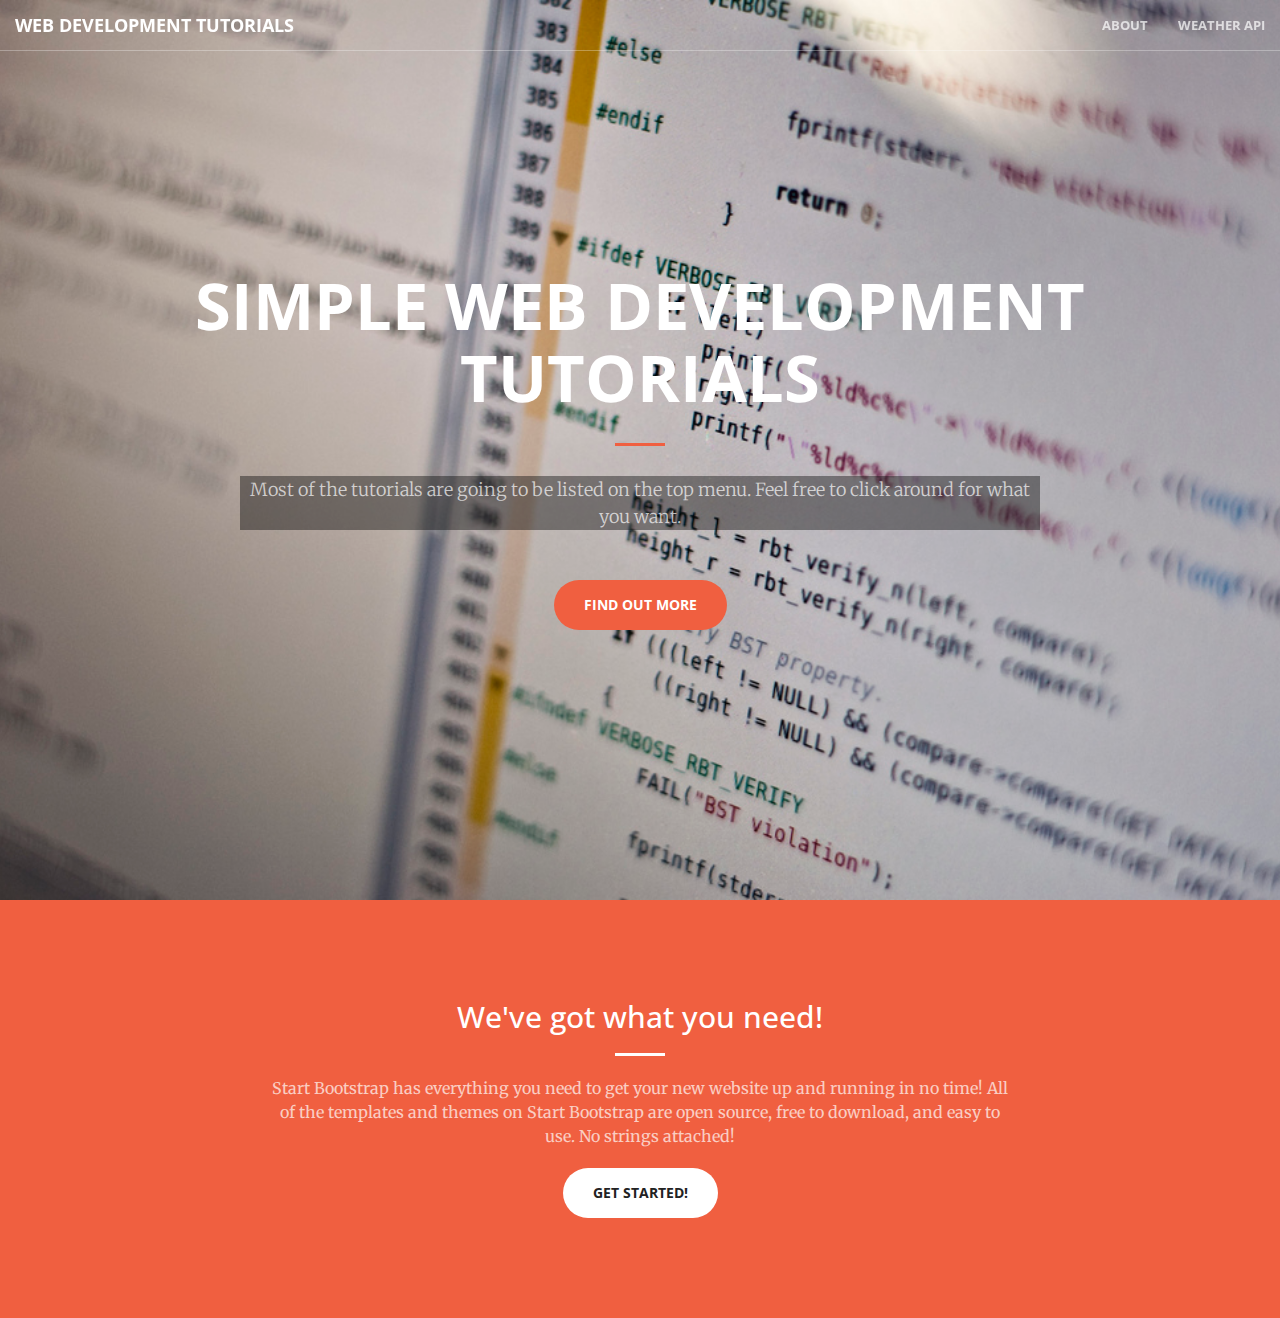
==== index.html @ ece1f292 "changed html page" ====
<!DOCTYPE html>
<html lang="en">

<head>

    <meta charset="utf-8">
    <meta http-equiv="X-UA-Compatible" content="IE=edge">
    <meta name="viewport" content="width=device-width, initial-scale=1">
    <meta name="description" content="">
    <meta name="author" content="">

    <title>Web Tutorials</title>

    <!-- Bootstrap Core CSS -->
    <link rel="stylesheet" href="css/bootstrap.min.css" type="text/css">

    <!-- Custom Fonts -->
    <link href='https://fonts.googleapis.com/css?family=Open+Sans:300italic,400italic,600italic,700italic,800italic,400,300,600,700,800' rel='stylesheet' type='text/css'>
    <link href='https://fonts.googleapis.com/css?family=Merriweather:400,300,300italic,400italic,700,700italic,900,900italic' rel='stylesheet' type='text/css'>
    <link rel="stylesheet" href="font-awesome/css/font-awesome.min.css" type="text/css">

    <!-- Plugin CSS -->
    <link rel="stylesheet" href="css/animate.min.css" type="text/css">

    <!-- Custom CSS -->
    <link rel="stylesheet" href="css/creative.css" type="text/css">

    <!-- HTML5 Shim and Respond.js IE8 support of HTML5 elements and media queries -->
    <!-- WARNING: Respond.js doesn't work if you view the page via file:// -->
    <!--[if lt IE 9]>
        <script src="https://oss.maxcdn.com/libs/html5shiv/3.7.0/html5shiv.js"></script>
        <script src="https://oss.maxcdn.com/libs/respond.js/1.4.2/respond.min.js"></script>
    <![endif]-->

</head>

<body id="page-top">

    <nav id="mainNav" class="navbar navbar-default navbar-fixed-top">
        <div class="container-fluid">
            <!-- Brand and toggle get grouped for better mobile display -->
            <div class="navbar-header">
                <button type="button" class="navbar-toggle collapsed" data-toggle="collapse" data-target="#bs-example-navbar-collapse-1">
                    <span class="sr-only">Toggle navigation</span>
                    <span class="icon-bar"></span>
                    <span class="icon-bar"></span>
                    <span class="icon-bar"></span>
                </button>
                <a class="navbar-brand page-scroll" href="#page-top">Web Development Tutorials</a>
            </div>

            <!-- Collect the nav links, forms, and other content for toggling -->
            <div class="collapse navbar-collapse" id="bs-example-navbar-collapse-1">
                <ul class="nav navbar-nav navbar-right">
                    <li>
                        <a class="page-scroll" href="#about">About</a>
                    </li>
                    <li>
                        <a class="page-scroll" href="html/weatherAPI.html">Weather API</a>
                    </li>
                </ul>
            </div>
            <!-- /.navbar-collapse -->
        </div>
        <!-- /.container-fluid -->
    </nav>

    <header>
        <div class="header-content">
            <div class="header-content-inner">
                <h1>Simple Web Development Tutorials</h1>
                <hr>
                <p>Most of the tutorials are going to be listed on the top menu. Feel free to click around for what you want.</p>
                <a href="#about" class="btn btn-primary btn-xl page-scroll">Find Out More</a>
            </div>
        </div>
    </header>

    <section class="bg-primary" id="about">
        <div class="container">
            <div class="row">
                <div class="col-lg-8 col-lg-offset-2 text-center">
                    <h2 class="section-heading">We've got what you need!</h2>
                    <hr class="light">
                    <p class="text-faded">Start Bootstrap has everything you need to get your new website up and running in no time! All of the templates and themes on Start Bootstrap are open source, free to download, and easy to use. No strings attached!</p>
                    <a href="#" class="btn btn-default btn-xl">Get Started!</a>
                </div>
            </div>
        </div>
    </section>

    <!-- jQuery -->
    <script src="js/jquery.js"></script>

    <!-- Bootstrap Core JavaScript -->
    <script src="js/bootstrap.min.js"></script>

    <!-- Plugin JavaScript -->
    <script src="js/jquery.easing.min.js"></script>
    <script src="js/jquery.fittext.js"></script>
    <script src="js/wow.min.js"></script>

    <!-- Custom Theme JavaScript -->
    <script src="js/creative.js"></script>

</body>

</html>
---- css/creative.css ----
/*!
 * Start Bootstrap - Creative Bootstrap Theme (http://startbootstrap.com)
 * Code licensed under the Apache License v2.0.
 * For details, see http://www.apache.org/licenses/LICENSE-2.0.
 */

html,
body {
    width: 100%;
    height: 100%;
}

body {
    font-family: Merriweather,'Helvetica Neue',Arial,sans-serif;
}

hr {
    max-width: 50px;
    border-color: #f05f40;
    border-width: 3px;
}

hr.light {
    border-color: #fff;
}

a {
    color: #f05f40;
    -webkit-transition: all .35s;
    -moz-transition: all .35s;
    transition: all .35s;
}

a:hover,
a:focus {
    color: #eb3812;
}

h1,
h2,
h3,
h4,
h5,
h6 {
    font-family: 'Open Sans','Helvetica Neue',Arial,sans-serif;
}

p {
    margin-bottom: 20px;
    font-size: 16px;
    line-height: 1.5;
}

.bg-primary {
    background-color: #f05f40;
}

.bg-dark {
    color: #fff;
    background-color: #222;
}

.text-faded {
    color: rgba(255,255,255,.7);
}

section {
    padding: 100px 0;
}

aside {
    padding: 50px 0;
}

.no-padding {
    padding: 0;
}

.navbar-default {
    border-color: rgba(34,34,34,.05);
    font-family: 'Open Sans','Helvetica Neue',Arial,sans-serif;
    background-color: #fff;
    -webkit-transition: all .35s;
    -moz-transition: all .35s;
    transition: all .35s;
}

.navbar-default .navbar-header .navbar-brand {
    text-transform: uppercase;
    font-family: 'Open Sans','Helvetica Neue',Arial,sans-serif;
    font-weight: 700;
    color: #f05f40;
}

.navbar-default .navbar-header .navbar-brand:hover,
.navbar-default .navbar-header .navbar-brand:focus {
    color: #eb3812;
}

.navbar-default .nav > li>a,
.navbar-default .nav>li>a:focus {
    text-transform: uppercase;
    font-size: 13px;
    font-weight: 700;
    color: #222;
}

.navbar-default .nav > li>a:hover,
.navbar-default .nav>li>a:focus:hover {
    color: #f05f40;
}

.navbar-default .nav > li.active>a,
.navbar-default .nav>li.active>a:focus {
    color: #f05f40!important;
    background-color: transparent;
}

.navbar-default .nav > li.active>a:hover,
.navbar-default .nav>li.active>a:focus:hover {
    background-color: transparent;
}

@media(min-width:768px) {
    .navbar-default {
        border-color: rgba(255,255,255,.3);
        background-color: transparent;
    }

    .navbar-default .navbar-header .navbar-brand {
        color: rgba(255,255,255,.7);
    }

    .navbar-default .navbar-header .navbar-brand:hover,
    .navbar-default .navbar-header .navbar-brand:focus {
        color: #fff;
    }

    .navbar-default .nav > li>a,
    .navbar-default .nav>li>a:focus {
        color: rgba(255,255,255,.7);
    }

    .navbar-default .nav > li>a:hover,
    .navbar-default .nav>li>a:focus:hover {
        color: #fff;
    }

    .navbar-default.affix {
        border-color: rgba(34,34,34,.05);
        background-color: #fff;
    }

    .navbar-default.affix .navbar-header .navbar-brand {
        font-size: 14px;
        color: #f05f40;
    }

    .navbar-default.affix .navbar-header .navbar-brand:hover,
    .navbar-default.affix .navbar-header .navbar-brand:focus {
        color: #eb3812;
    }

    .navbar-default.affix .nav > li>a,
    .navbar-default.affix .nav>li>a:focus {
        color: #222;
    }

    .navbar-default.affix .nav > li>a:hover,
    .navbar-default.affix .nav>li>a:focus:hover {
        color: #f05f40;
    }
}

header {
    position: relative;
    width: 100%;
    min-height: auto;
    text-align: center;
    color: #fff;
    background-image: url(../img/coding_background.jpg);
    background-position: center;
    -webkit-background-size: cover;
    -moz-background-size: cover;
    background-size: cover;
    -o-background-size: cover;
}

.weather_header {
    background-image: url(../img/rain.jpg);
}

header .header-content {
    position: relative;
    width: 100%;
    padding: 100px 15px;
    text-align: center;
}

header .header-content .header-content-inner h1 {
    margin-top: 0;
    margin-bottom: 0;
    text-transform: uppercase;
    font-weight: 700;
}

header .header-content .header-content-inner hr {
    margin: 30px auto;
}

header .header-content .header-content-inner p {
    margin-bottom: 50px;
    font-size: 16px;
    font-weight: 300;
    color: rgba(255,255,255,.7);
}

@media(min-width:768px) {
    header {
        min-height: 100%;
    }

    header .header-content {
        position: absolute;
        top: 50%;
        padding: 0 50px;
        -webkit-transform: translateY(-50%);
        -ms-transform: translateY(-50%);
        transform: translateY(-50%);
    }

    header .header-content .header-content-inner {
        margin-right: auto;
        margin-left: auto;
        max-width: 1000px;
    }

    header .header-content .header-content-inner p {
        margin-right: auto;
        margin-left: auto;
        max-width: 80%;
        font-size: 18px;
        background: rgba(8, 8, 8, 0.41);
    }
}

.section-heading {
    margin-top: 0;
}

.service-box {
    margin: 50px auto 0;
    max-width: 400px;
}

@media(min-width:992px) {
    .service-box {
        margin: 20px auto 0;
    }
}

.service-box p {
    margin-bottom: 0;
}

.portfolio-box {
    display: block;
    position: relative;
    margin: 0 auto;
    max-width: 650px;
}

.portfolio-box .portfolio-box-caption {
    display: block;
    position: absolute;
    bottom: 0;
    width: 100%;
    height: 100%;
    text-align: center;
    color: #fff;
    opacity: 0;
    background: rgba(240,95,64,.9);
    -webkit-transition: all .35s;
    -moz-transition: all .35s;
    transition: all .35s;
}

.portfolio-box .portfolio-box-caption .portfolio-box-caption-content {
    position: absolute;
    top: 50%;
    width: 100%;
    text-align: center;
    transform: translateY(-50%);
}

.portfolio-box .portfolio-box-caption .portfolio-box-caption-content .project-category,
.portfolio-box .portfolio-box-caption .portfolio-box-caption-content .project-name {
    padding: 0 15px;
    font-family: 'Open Sans','Helvetica Neue',Arial,sans-serif;
}

.portfolio-box .portfolio-box-caption .portfolio-box-caption-content .project-category {
    text-transform: uppercase;
    font-size: 14px;
    font-weight: 600;
}

.portfolio-box .portfolio-box-caption .portfolio-box-caption-content .project-name {
    font-size: 18px;
}

.portfolio-box:hover .portfolio-box-caption {
    opacity: 1;
}

@media(min-width:768px) {
    .portfolio-box .portfolio-box-caption .portfolio-box-caption-content .project-category {
        font-size: 16px;
    }

    .portfolio-box .portfolio-box-caption .portfolio-box-caption-content .project-name {
        font-size: 22px;
    }
}

.call-to-action h2 {
    margin: 0 auto 20px;
}

.text-primary {
    color: #f05f40;
}

.no-gutter > [class*=col-] {
    padding-right: 0;
    padding-left: 0;
}

.btn-default {
    border-color: #fff;
    color: #222;
    background-color: #fff;
    -webkit-transition: all .35s;
    -moz-transition: all .35s;
    transition: all .35s;
}

.btn-default:hover,
.btn-default:focus,
.btn-default.focus,
.btn-default:active,
.btn-default.active,
.open > .dropdown-toggle.btn-default {
    border-color: #ededed;
    color: #222;
    background-color: #f2f2f2;
}

.btn-default:active,
.btn-default.active,
.open > .dropdown-toggle.btn-default {
    background-image: none;
}

.btn-default.disabled,
.btn-default[disabled],
fieldset[disabled] .btn-default,
.btn-default.disabled:hover,
.btn-default[disabled]:hover,
fieldset[disabled] .btn-default:hover,
.btn-default.disabled:focus,
.btn-default[disabled]:focus,
fieldset[disabled] .btn-default:focus,
.btn-default.disabled.focus,
.btn-default[disabled].focus,
fieldset[disabled] .btn-default.focus,
.btn-default.disabled:active,
.btn-default[disabled]:active,
fieldset[disabled] .btn-default:active,
.btn-default.disabled.active,
.btn-default[disabled].active,
fieldset[disabled] .btn-default.active {
    border-color: #fff;
    background-color: #fff;
}

.btn-default .badge {
    color: #fff;
    background-color: #222;
}

.btn-primary {
    border-color: #f05f40;
    color: #fff;
    background-color: #f05f40;
    -webkit-transition: all .35s;
    -moz-transition: all .35s;
    transition: all .35s;
}

.btn-primary:hover,
.btn-primary:focus,
.btn-primary.focus,
.btn-primary:active,
.btn-primary.active,
.open > .dropdown-toggle.btn-primary {
    border-color: #ed431f;
    color: #fff;
    background-color: #ee4b28;
}

.btn-primary:active,
.btn-primary.active,
.open > .dropdown-toggle.btn-primary {
    background-image: none;
}

.btn-primary.disabled,
.btn-primary[disabled],
fieldset[disabled] .btn-primary,
.btn-primary.disabled:hover,
.btn-primary[disabled]:hover,
fieldset[disabled] .btn-primary:hover,
.btn-primary.disabled:focus,
.btn-primary[disabled]:focus,
fieldset[disabled] .btn-primary:focus,
.btn-primary.disabled.focus,
.btn-primary[disabled].focus,
fieldset[disabled] .btn-primary.focus,
.btn-primary.disabled:active,
.btn-primary[disabled]:active,
fieldset[disabled] .btn-primary:active,
.btn-primary.disabled.active,
.btn-primary[disabled].active,
fieldset[disabled] .btn-primary.active {
    border-color: #f05f40;
    background-color: #f05f40;
}

.btn-primary .badge {
    color: #f05f40;
    background-color: #fff;
}

.btn {
    border: 0;
    border-radius: 300px;
    text-transform: uppercase;
    font-family: 'Open Sans','Helvetica Neue',Arial,sans-serif;
    font-weight: 700;
}

.btn-xl {
    padding: 15px 30px;
}

::-moz-selection {
    text-shadow: none;
    color: #fff;
    background: #222;
}

::selection {
    text-shadow: none;
    color: #fff;
    background: #222;
}

img::selection {
    color: #fff;
    background: 0 0;
}

img::-moz-selection {
    color: #fff;
    background: 0 0;
}

body {
    webkit-tap-highlight-color: #222;
}

input {
    color: black;
}

/* Styling for Weather Map API */
li a {
    color: white;
}
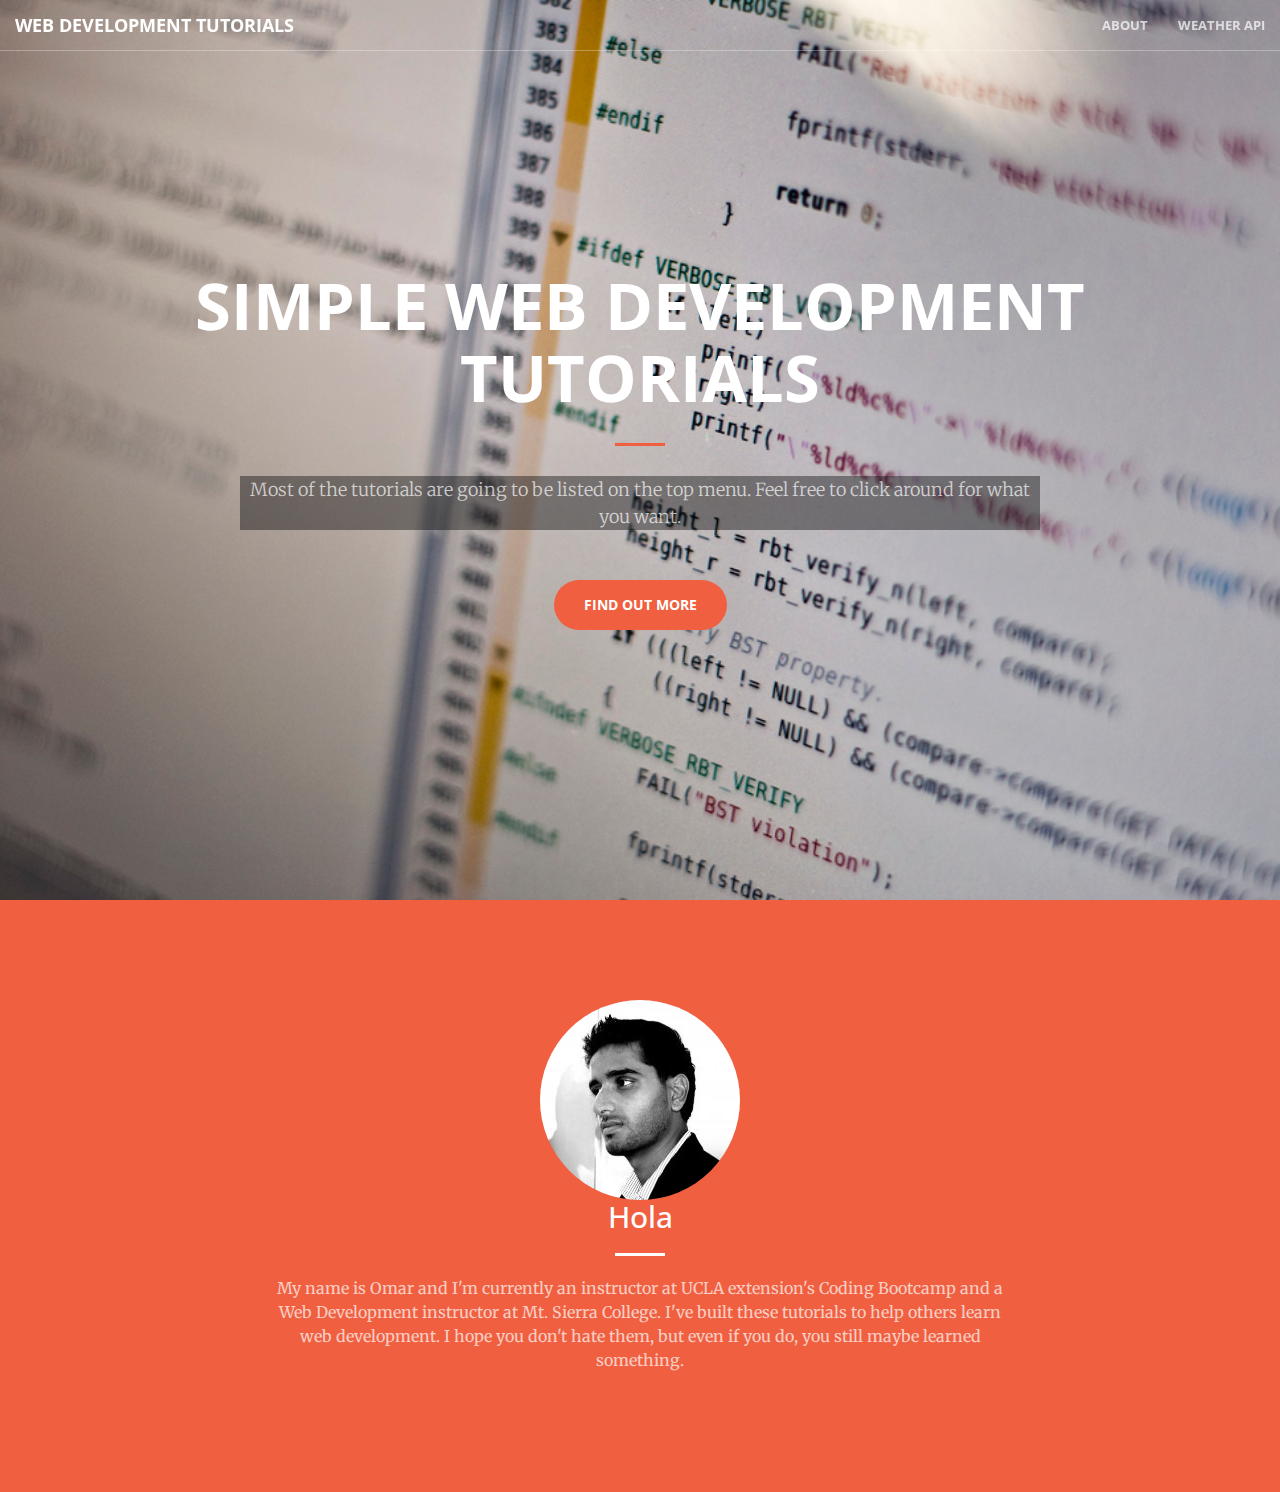
==== commit fb003ef9: "changed html page" ====
--- a/index.html
+++ b/index.html
@@ -80,10 +80,10 @@
         <div class="container">
             <div class="row">
                 <div class="col-lg-8 col-lg-offset-2 text-center">
-                    <h2 class="section-heading">We've got what you need!</h2>
+                    <img src="img/me.jpg" class="img-circle" alt="Omar Patel Picture">
+                    <h2 class="section-heading">Hola</h2>
                     <hr class="light">
-                    <p class="text-faded">Start Bootstrap has everything you need to get your new website up and running in no time! All of the templates and themes on Start Bootstrap are open source, free to download, and easy to use. No strings attached!</p>
-                    <a href="#" class="btn btn-default btn-xl">Get Started!</a>
+                    <p class="text-faded">My name is Omar and I'm currently an instructor at UCLA extension's Coding Bootcamp and a Web Development instructor at Mt. Sierra College. I've built these tutorials to help others learn web development. I hope you don't hate them, but even if you do, you still maybe learned something.</p>
                 </div>
             </div>
         </div>
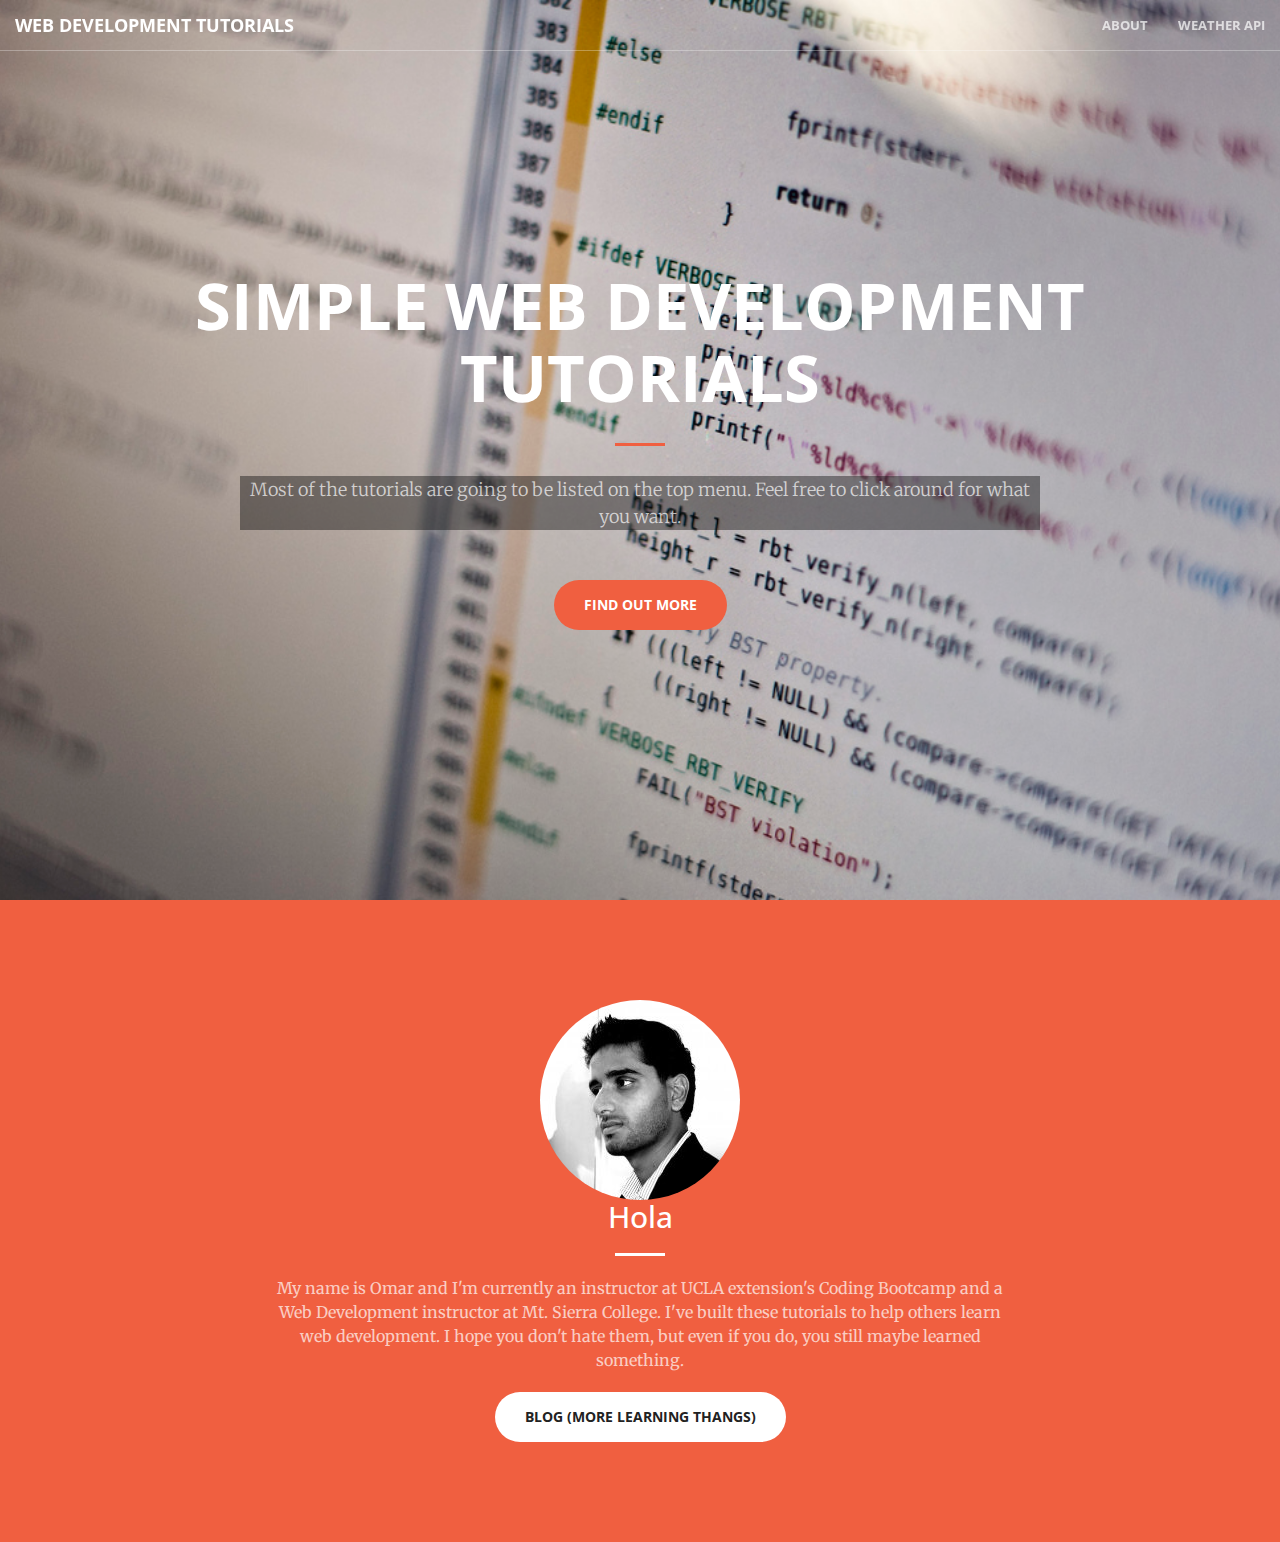
==== commit 4b609876: "changed html page" ====
--- a/index.html
+++ b/index.html
@@ -84,6 +84,7 @@
                     <h2 class="section-heading">Hola</h2>
                     <hr class="light">
                     <p class="text-faded">My name is Omar and I'm currently an instructor at UCLA extension's Coding Bootcamp and a Web Development instructor at Mt. Sierra College. I've built these tutorials to help others learn web development. I hope you don't hate them, but even if you do, you still maybe learned something.</p>
+                    <a href="http://hardlydent.tumblr.com/" class="btn btn-default btn-xl">Blog (more learning thangs)</a>
                 </div>
             </div>
         </div>
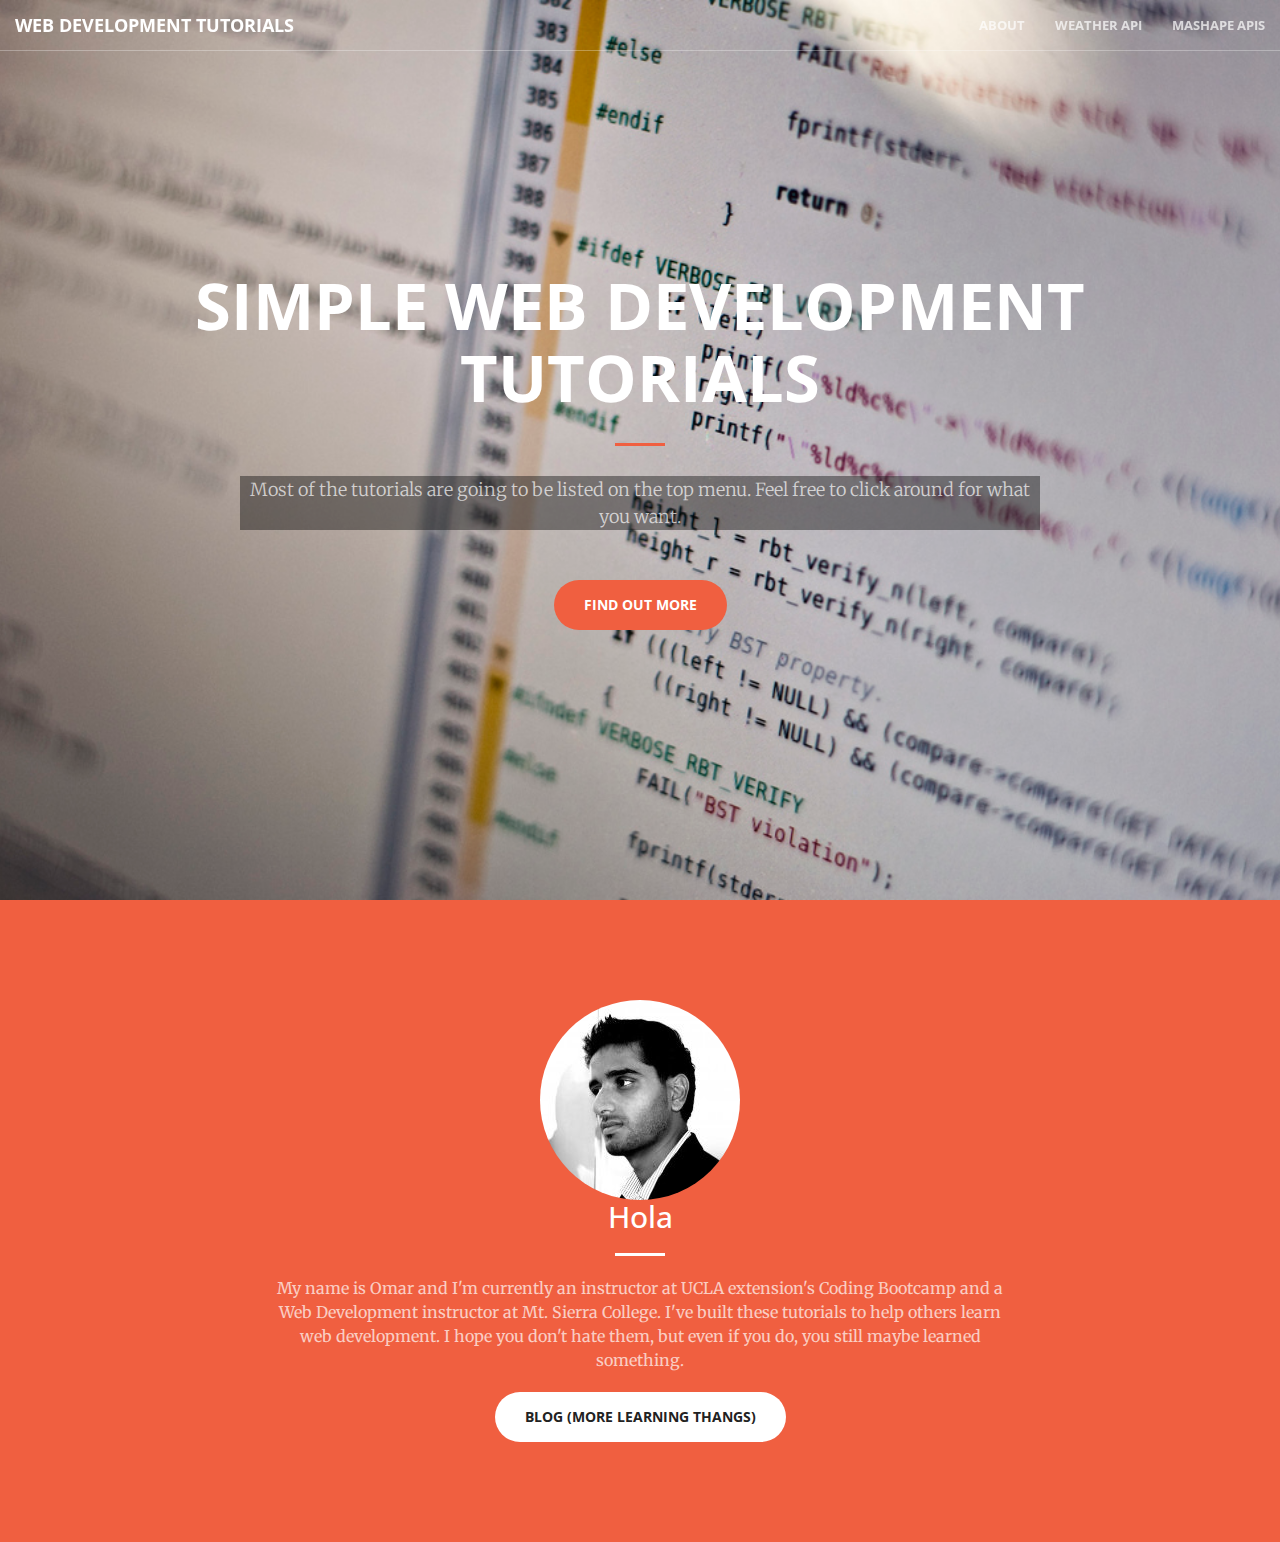
==== commit f91c7e63: "added beginning of Mashape tutorial" ====
--- a/index.html
+++ b/index.html
@@ -58,6 +58,9 @@
                     <li>
                         <a class="page-scroll" href="html/weatherAPI.html">Weather API</a>
                     </li>
+                    <li>
+                        <a class="page-scroll" href="html/mashape.html">Mashape APIs</a>
+                    </li>
                 </ul>
             </div>
             <!-- /.navbar-collapse -->
--- a/css/creative.css
+++ b/css/creative.css
@@ -25,7 +25,7 @@
 }
 
 a {
-    color: #f05f40;
+    color: white;
     -webkit-transition: all .35s;
     -moz-transition: all .35s;
     transition: all .35s;
@@ -184,10 +184,6 @@
     -moz-background-size: cover;
     background-size: cover;
     -o-background-size: cover;
-}
-
-.weather_header {
-    background-image: url(../img/rain.jpg);
 }
 
 header .header-content {
@@ -487,4 +483,13 @@
 /* Styling for Weather Map API */
 li a {
     color: white;
+}
+
+.weather_header {
+    background-image: url(../img/rain.jpg);
+}
+
+/* Styling for Mashable API */
+.mashable_header {
+    background-image: url(../img/json.jpg);
 }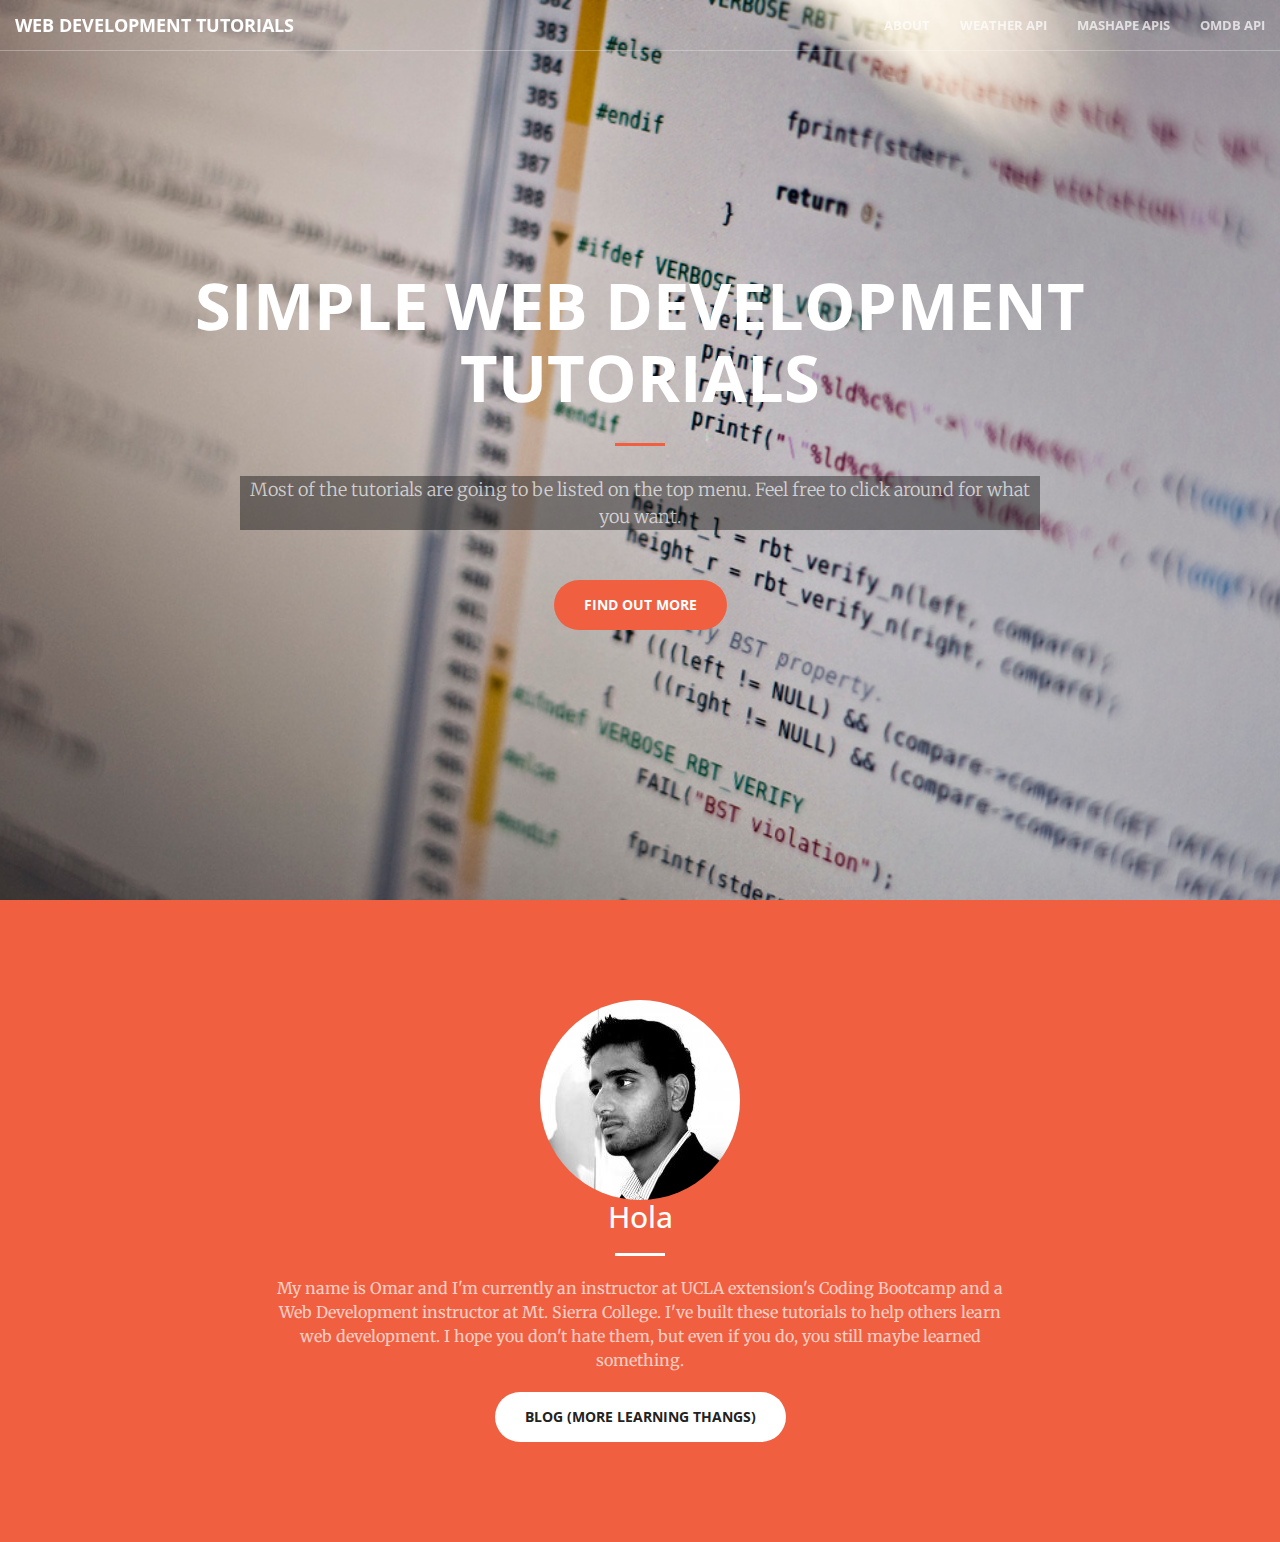
==== commit 05759ae4: "Trying to make yoda thing work" ====
--- a/index.html
+++ b/index.html
@@ -61,6 +61,9 @@
                     <li>
                         <a class="page-scroll" href="html/mashape.html">Mashape APIs</a>
                     </li>
+                    <li>
+                        <a class="page-scroll" href="omdb.html">OMDb API</a>
+                    </li>
                 </ul>
             </div>
             <!-- /.navbar-collapse -->
--- a/css/creative.css
+++ b/css/creative.css
@@ -490,6 +490,20 @@
 }
 
 /* Styling for Mashable API */
-.mashable_header {
+.mashape_header {
     background-image: url(../img/json.jpg);
+}
+
+.bg-primary-mashape {
+    background-color: #51B378;
+}
+
+
+/* Styling for OMDb API */
+.omdb_header {
+    background-image: url(../img/json_colored.jpg);
+}
+
+.bg-primary-omdb {
+    background-color: #096588;
 }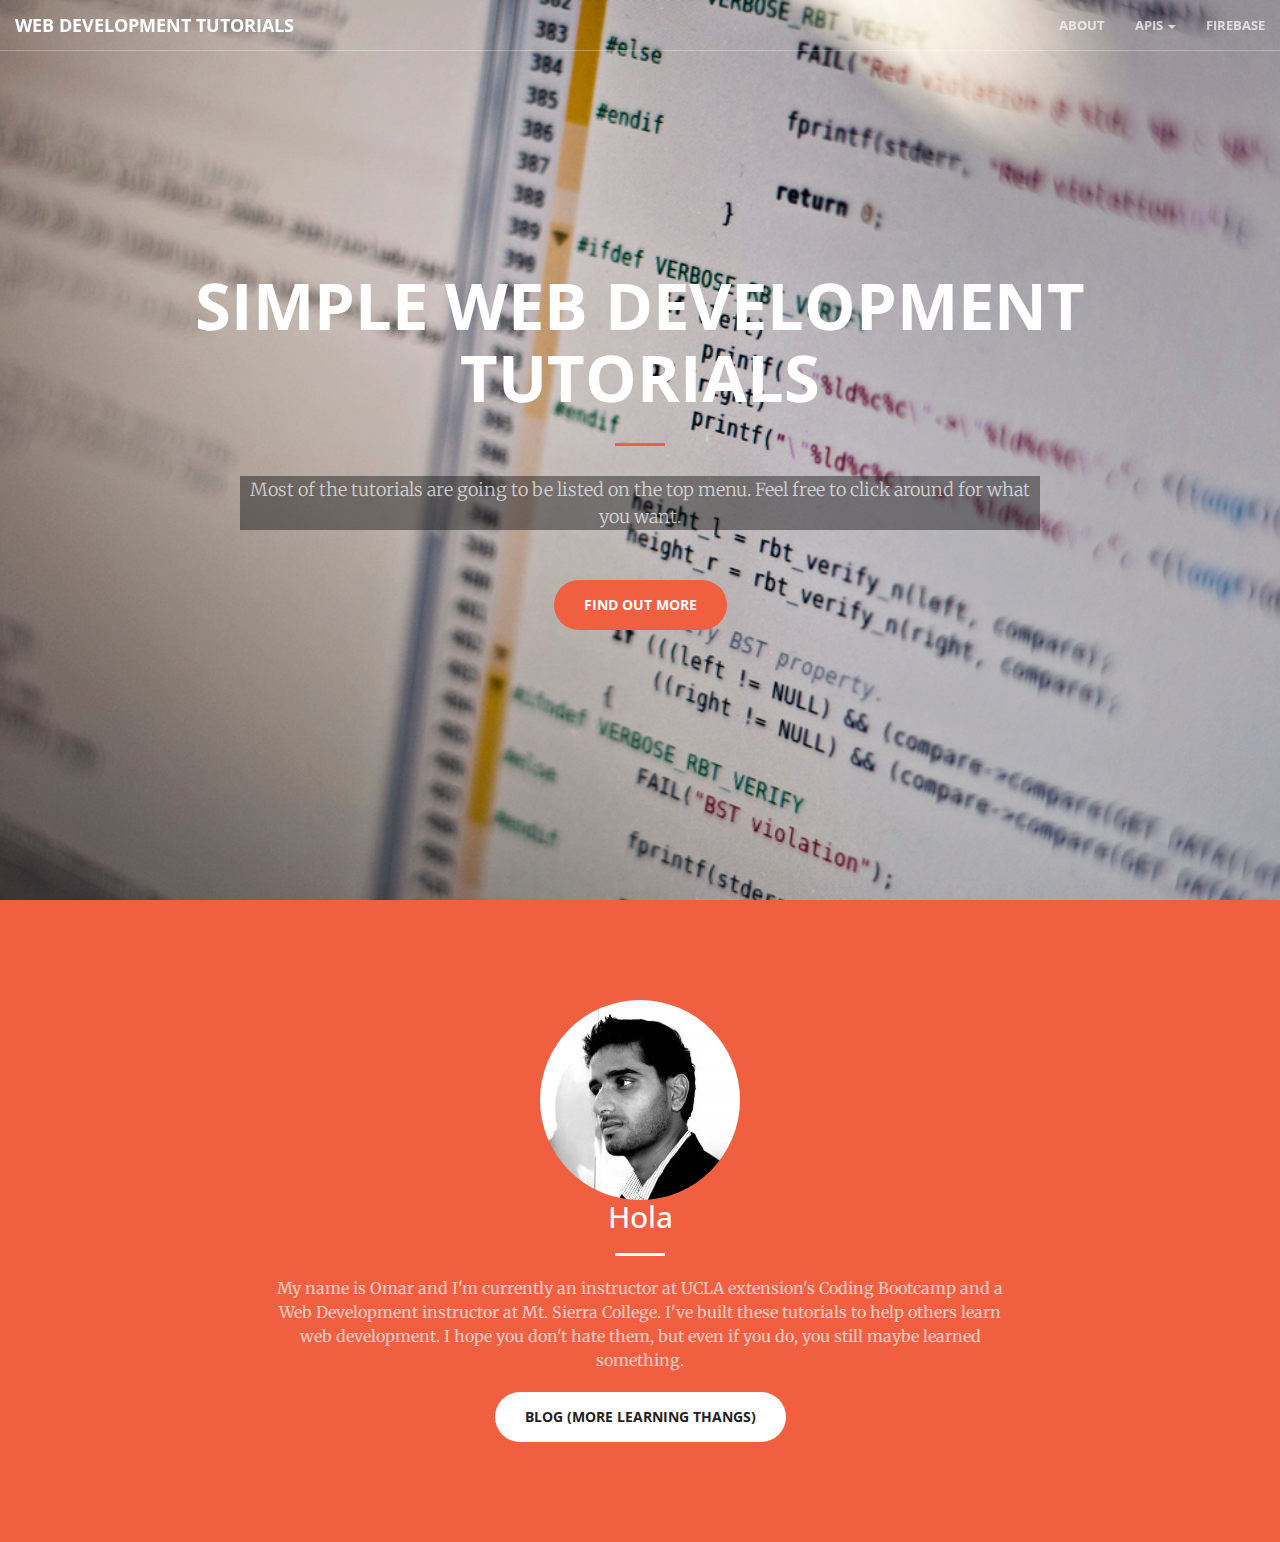
==== commit 5cce5fdf: "updated nav" ====
--- a/index.html
+++ b/index.html
@@ -51,20 +51,23 @@
 
             <!-- Collect the nav links, forms, and other content for toggling -->
             <div class="collapse navbar-collapse" id="bs-example-navbar-collapse-1">
-                <ul class="nav navbar-nav navbar-right">
+               <ul class="nav navbar-nav navbar-right">
                     <li>
                         <a class="page-scroll" href="#about">About</a>
                     </li>
-                    <li>
-                        <a class="page-scroll" href="html/weatherAPI.html">Weather API</a>
+                    <li class="dropdown">
+                      <a class="dropdown-toggle" data-toggle="dropdown" href="#">APIs
+                      <span class="caret"></span></a>
+                      <ul class="dropdown-menu">
+                        <li><a href="html/weatherAPI.html">Weather API</a></li>
+                        <li><a href="html/mashape.html">Mashape APIs</a></li>
+                        <li><a href="html/omdb.html">OMDb API</a></li> 
+                      </ul>
                     </li>
                     <li>
-                        <a class="page-scroll" href="html/mashape.html">Mashape APIs</a>
+                        <a class="page-scroll" href="html/firebase.html">Firebase</a>
                     </li>
-                    <li>
-                        <a class="page-scroll" href="omdb.html">OMDb API</a>
-                    </li>
-                </ul>
+                </ul> 
             </div>
             <!-- /.navbar-collapse -->
         </div>
--- a/css/creative.css
+++ b/css/creative.css
@@ -506,4 +506,9 @@
 
 .bg-primary-omdb {
     background-color: #096588;
-}+}
+
+#output, .pretty {
+    color: white;
+}
+
